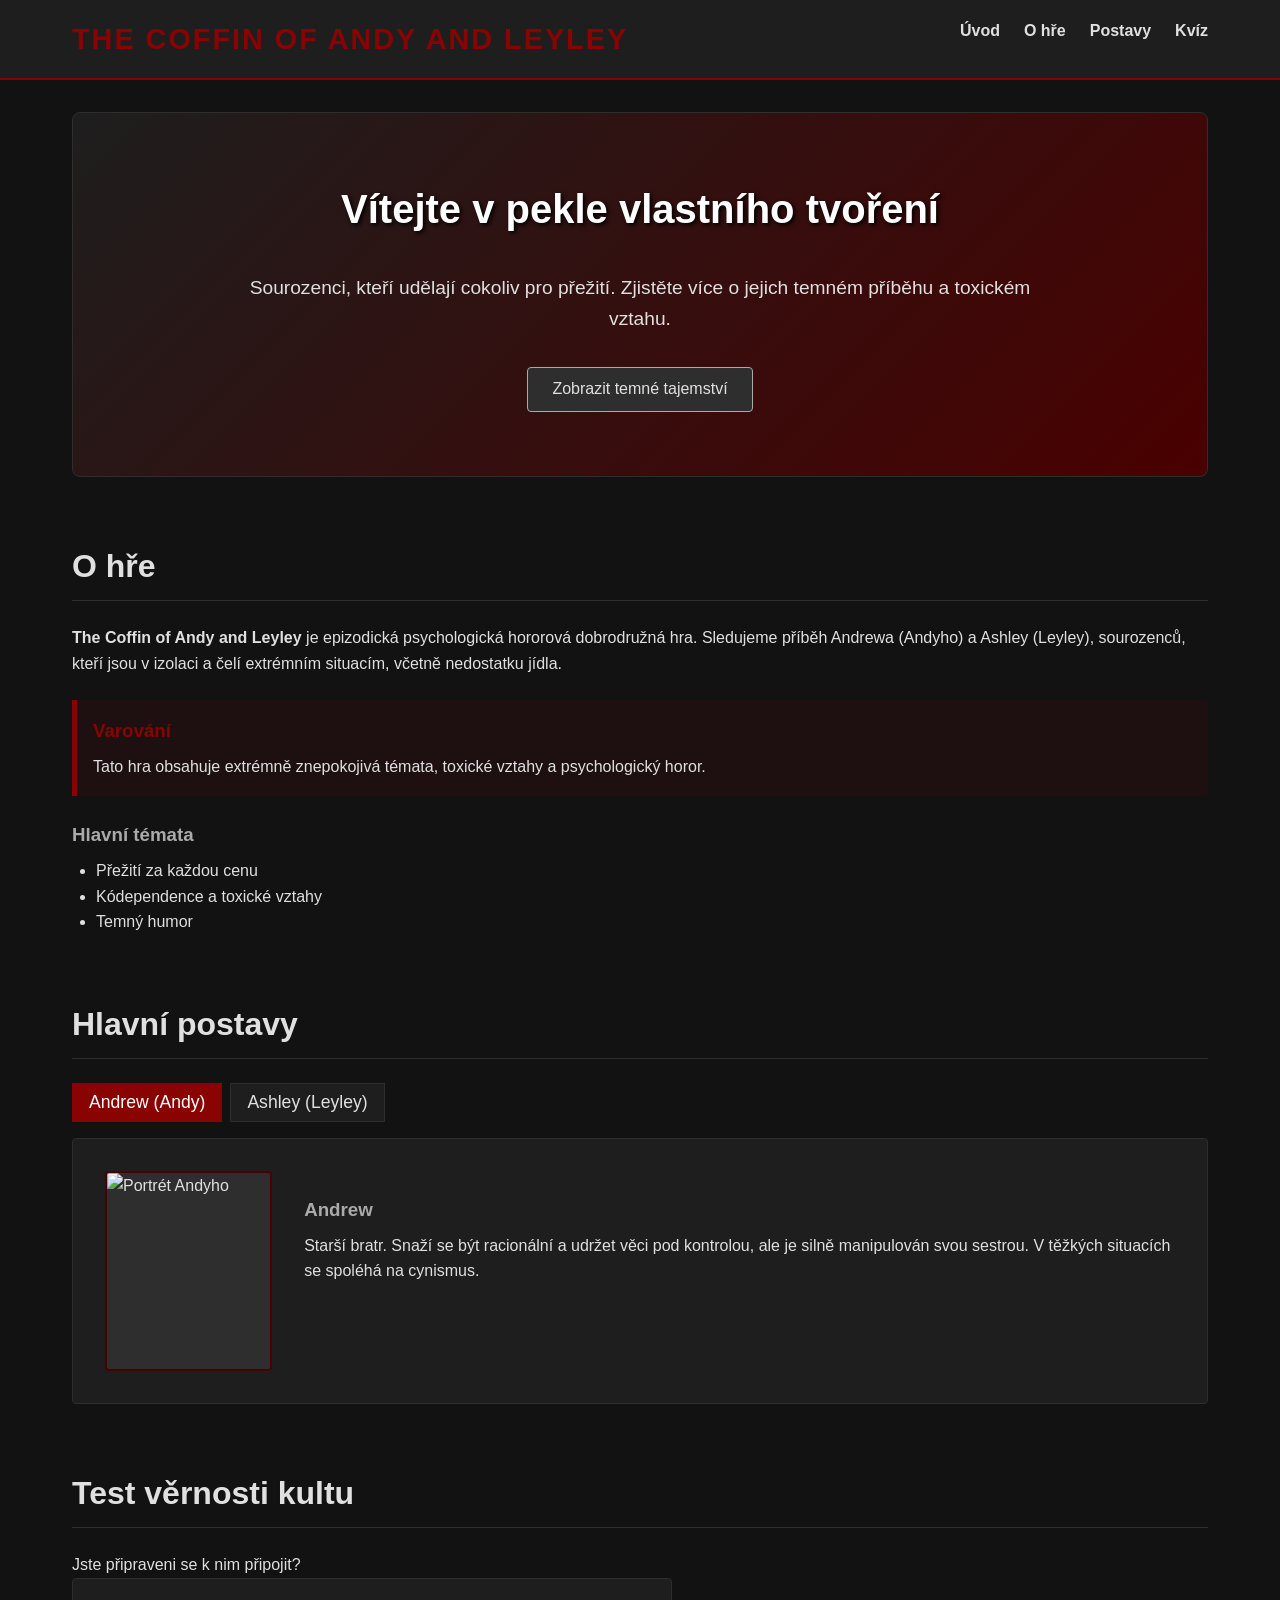
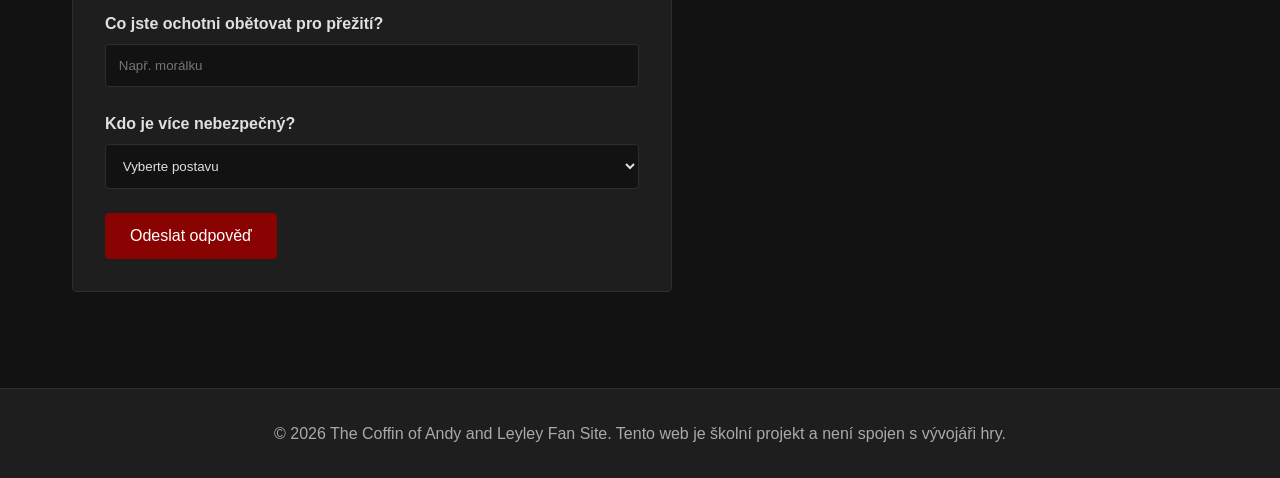
==== index.html @ 6305176b "Rename index 1.html to index.html" ====
<!DOCTYPE html>
<html lang="cs">

<head>
    <meta charset="UTF-8">
    <meta name="viewport" content="width=device-width, initial-scale=1.0">
    <title>The Coffin of Andy and Leyley - Fan Site</title>
    <meta name="description"
        content="Fanouškovská stránka o psychologické hororové hře The Coffin of Andy and Leyley. Ponořte se do temného příběhu sourozenců.">
    <link rel="stylesheet" href="style.css">
    <script src="script.js" defer></script>
</head>

<body>
    <header>
        <div class="header-content">
            <h1>The Coffin of Andy and Leyley</h1>
            <nav>
                <ul>
                    <li><a href="#home">Úvod</a></li>
                    <li><a href="#about">O hře</a></li>
                    <li><a href="#characters">Postavy</a></li>
                    <li><a href="#quiz">Kvíz</a></li>
                </ul>
            </nav>
        </div>
    </header>

    <main>
        <section id="home" class="hero">
            <div class="hero-text">
                <h2>Vítejte v pekle vlastního tvoření</h2>
                <p>Sourozenci, kteří udělají cokoliv pro přežití. Zjistěte více o jejich temném příběhu a toxickém
                    vztahu.</p>
                <button id="show-more-btn" class="btn">Zobrazit temné tajemství</button>
                <p id="secret-text" class="hidden">Hlad je donutí k hrozným věcem...</p>
            </div>
        </section>

        <section id="about">
            <article>
                <h2>O hře</h2>
                <p><strong>The Coffin of Andy and Leyley</strong> je epizodická psychologická hororová dobrodružná hra.
                    Sledujeme příběh Andrewa (Andyho) a Ashley (Leyley), sourozenců, kteří jsou v izolaci a čelí
                    extrémním situacím, včetně nedostatku jídla.</p>

                <aside class="blood-box">
                    <h3>Varování</h3>
                    <p>Tato hra obsahuje extrémně znepokojivá témata, toxické vztahy a psychologický horor.</p>
                </aside>

                <h3>Hlavní témata</h3>
                <ul>
                    <li>Přežití za každou cenu</li>
                    <li>Kódependence a toxické vztahy</li>
                    <li>Temný humor</li>
                </ul>
            </article>
        </section>

        <section id="characters">
            <h2>Hlavní postavy</h2>
            <div class="tabs">
                <button class="tab-btn active" data-target="andy-info">Andrew (Andy)</button>
                <button class="tab-btn" data-target="leyley-info">Ashley (Leyley)</button>
            </div>
            <div class="character-content">
                <div id="andy-info" class="char-pane active">
                    <img src="https://placehold.co/200x200/2e2e2e/8a0303?text=Andy" alt="Portrét Andyho"
                        class="char-img">
                    <div class="char-text">
                        <h3>Andrew</h3>
                        <p>Starší bratr. Snaží se být racionální a udržet věci pod kontrolou, ale je silně manipulován
                            svou sestrou. V těžkých situacích se spoléhá na cynismus.</p>
                    </div>
                </div>
                <div id="leyley-info" class="char-pane hidden">
                    <img src="https://placehold.co/200x200/2e2e2e/8a0303?text=Leyley" alt="Portrét Leyley"
                        class="char-img">
                    <div class="char-text">
                        <h3>Ashley</h3>
                        <p>Mladší sestra. Chaotická, manipulativní a hluboce posedlá svým bratrem. Má sklony k
                            psychopatickému chování a baví ji způsobovat problémy.</p>
                    </div>
                </div>
            </div>
        </section>

        <section id="quiz">
            <h2>Test věrnosti kultu</h2>
            <p>Jste připraveni se k nim připojit?</p>
            <form id="cult-form">
                <div class="form-group">
                    <label for="sacrifice">Co jste ochotni obětovat pro přežití?</label>
                    <input type="text" id="sacrifice" name="sacrifice" required placeholder="Např. morálku">
                </div>
                <div class="form-group">
                    <label for="sibling-choice">Kdo je více nebezpečný?</label>
                    <select id="sibling-choice" name="sibling-choice" required>
                        <option value="">Vyberte postavu</option>
                        <option value="andy">Andy</option>
                        <option value="leyley">Leyley</option>
                    </select>
                </div>
                <button type="submit" class="btn btn-blood">Odeslat odpověď</button>
                <div id="form-result" class="hidden result-message"></div>
            </form>
        </section>
    </main>

    <footer>
        <p>&copy; 2026 The Coffin of Andy and Leyley Fan Site. Tento web je školní projekt a není spojen s vývojáři hry.
        </p>
    </footer>
</body>

</html>
---- style.css ----
:root {
    --bg-color: #121212;
    --bg-lighter: #1e1e1e;
    --text-color: #e0e0e0;
    --text-muted: #aaaaaa;
    --blood-red: #8a0303;
    --blood-red-hover: #b30000;
    --dark-red: #4a0000;
    --accent-grey: #2e2e2e;
}

* {
    box-sizing: border-box;
    margin: 0;
    padding: 0;
}

body {
    font-family: 'Segoe UI', Tahoma, Geneva, Verdana, sans-serif;
    background-color: var(--bg-color);
    color: var(--text-color);
    line-height: 1.6;
}

/* Header & Navigation */
header {
    background-color: var(--bg-lighter);
    border-bottom: 2px solid var(--blood-red);
    position: sticky;
    top: 0;
    z-index: 100;
}

.header-content {
    display: flex;
    justify-content: space-between;
    align-items: center;
    max-width: 1200px;
    margin: 0 auto;
    padding: 1rem 2rem;
}

h1 {
    color: var(--blood-red);
    font-size: 1.8rem;
    text-transform: uppercase;
    letter-spacing: 2px;
}

nav ul {
    list-style: none;
    display: flex;
    gap: 1.5rem;
}

nav a {
    color: var(--text-color);
    text-decoration: none;
    font-weight: bold;
    transition: color 0.3s ease;
}

nav a:hover {
    color: var(--blood-red);
}

/* Main Content & Sections */
main {
    max-width: 1200px;
    margin: 0 auto;
    padding: 2rem;
}

section {
    margin-bottom: 4rem;
}

h2 {
    color: var(--text-color);
    border-bottom: 1px solid var(--accent-grey);
    padding-bottom: 0.5rem;
    margin-bottom: 1.5rem;
    font-size: 2rem;
}

h3 {
    color: var(--text-muted);
    margin-top: 1.5rem;
    margin-bottom: 0.5rem;
}

/* Hero Section */
.hero {
    background: linear-gradient(135deg, var(--bg-lighter) 0%, var(--dark-red) 100%);
    padding: 4rem 2rem;
    border-radius: 8px;
    text-align: center;
    border: 1px solid var(--accent-grey);
}

.hero h2 {
    border: none;
    font-size: 2.5rem;
    color: #fff;
    text-shadow: 2px 2px 4px #000;
}

.hero-text p {
    font-size: 1.2rem;
    max-width: 800px;
    margin: 0 auto 2rem auto;
}

/* Buttons */
.btn {
    background-color: var(--accent-grey);
    color: var(--text-color);
    border: 1px solid var(--text-muted);
    padding: 0.8rem 1.5rem;
    font-size: 1rem;
    cursor: pointer;
    border-radius: 4px;
    transition: all 0.3s ease;
    font-family: inherit;
}

.btn:hover {
    background-color: var(--text-muted);
    color: var(--bg-color);
}

.btn-blood {
    background-color: var(--blood-red);
    border-color: var(--blood-red);
    color: #fff;
}

.btn-blood:hover {
    background-color: var(--blood-red-hover);
    border-color: var(--blood-red-hover);
    color: #fff;
    box-shadow: 0 0 10px var(--blood-red);
}

/* About Section */
.blood-box {
    background-color: rgba(138, 3, 3, 0.1);
    border-left: 5px solid var(--blood-red);
    padding: 1rem;
    margin: 1.5rem 0;
    border-radius: 0 4px 4px 0;
}

.blood-box h3 {
    margin-top: 0;
    color: var(--blood-red);
}

ul {
    margin-left: 1.5rem;
    margin-bottom: 1rem;
}

/* Characters Section */
.tabs {
    display: flex;
    gap: 0.5rem;
    margin-bottom: 1rem;
}

.tab-btn {
    background-color: var(--bg-lighter);
    color: var(--text-color);
    border: 1px solid var(--accent-grey);
    padding: 0.5rem 1rem;
    cursor: pointer;
    font-size: 1.1rem;
    transition: background-color 0.2s;
}

.tab-btn:hover {
    background-color: var(--accent-grey);
}

.tab-btn.active {
    background-color: var(--blood-red);
    border-color: var(--blood-red);
    color: #fff;
}

.character-content {
    background-color: var(--bg-lighter);
    border: 1px solid var(--accent-grey);
    border-radius: 4px;
    padding: 2rem;
}

.char-pane {
    display: none;
    gap: 2rem;
    align-items: flex-start;
}

.char-pane.active {
    display: flex;
}

.char-img {
    width: 200px;
    height: 200px;
    background-color: var(--accent-grey); /* Placeholder background */
    object-fit: cover;
    border-radius: 4px;
    border: 2px solid var(--dark-red);
}

/* Quiz / Form Section */
form {
    max-width: 600px;
    background-color: var(--bg-lighter);
    padding: 2rem;
    border-radius: 4px;
    border: 1px solid var(--accent-grey);
}

.form-group {
    margin-bottom: 1.5rem;
    display: flex;
    flex-direction: column;
}

label {
    margin-bottom: 0.5rem;
    font-weight: bold;
}

input[type="text"],
select {
    padding: 0.8rem;
    background-color: var(--bg-color);
    border: 1px solid var(--accent-grey);
    color: var(--text-color);
    border-radius: 4px;
    font-family: inherit;
}

input[type="text"]:focus,
select:focus {
    outline: none;
    border-color: var(--blood-red);
}

.result-message {
    margin-top: 1rem;
    padding: 1rem;
    border-radius: 4px;
    font-weight: bold;
}

.result-message.success {
    background-color: rgba(138, 3, 3, 0.2);
    border: 1px solid var(--blood-red);
    color: #ffcccc;
}

/* Utilities */
.hidden {
    display: none !important;
}

#secret-text {
    margin-top: 1rem;
    color: var(--blood-red);
    font-weight: bold;
    font-style: italic;
}

/* Footer */
footer {
    text-align: center;
    padding: 2rem;
    background-color: var(--bg-lighter);
    border-top: 1px solid var(--accent-grey);
    color: var(--text-muted);
}

/* Responsive Media Queries */
@media (max-width: 768px) {
    .header-content {
        flex-direction: column;
        gap: 1rem;
        text-align: center;
    }

    nav ul {
        flex-wrap: wrap;
        justify-content: center;
    }

    .char-pane {
        flex-direction: column;
        align-items: center;
        text-align: center;
    }
    
    .char-img {
        width: 100%;
        max-width: 300px;
        height: auto;
        aspect-ratio: 1/1;
    }

    .tabs {
        flex-direction: column;
    }
}
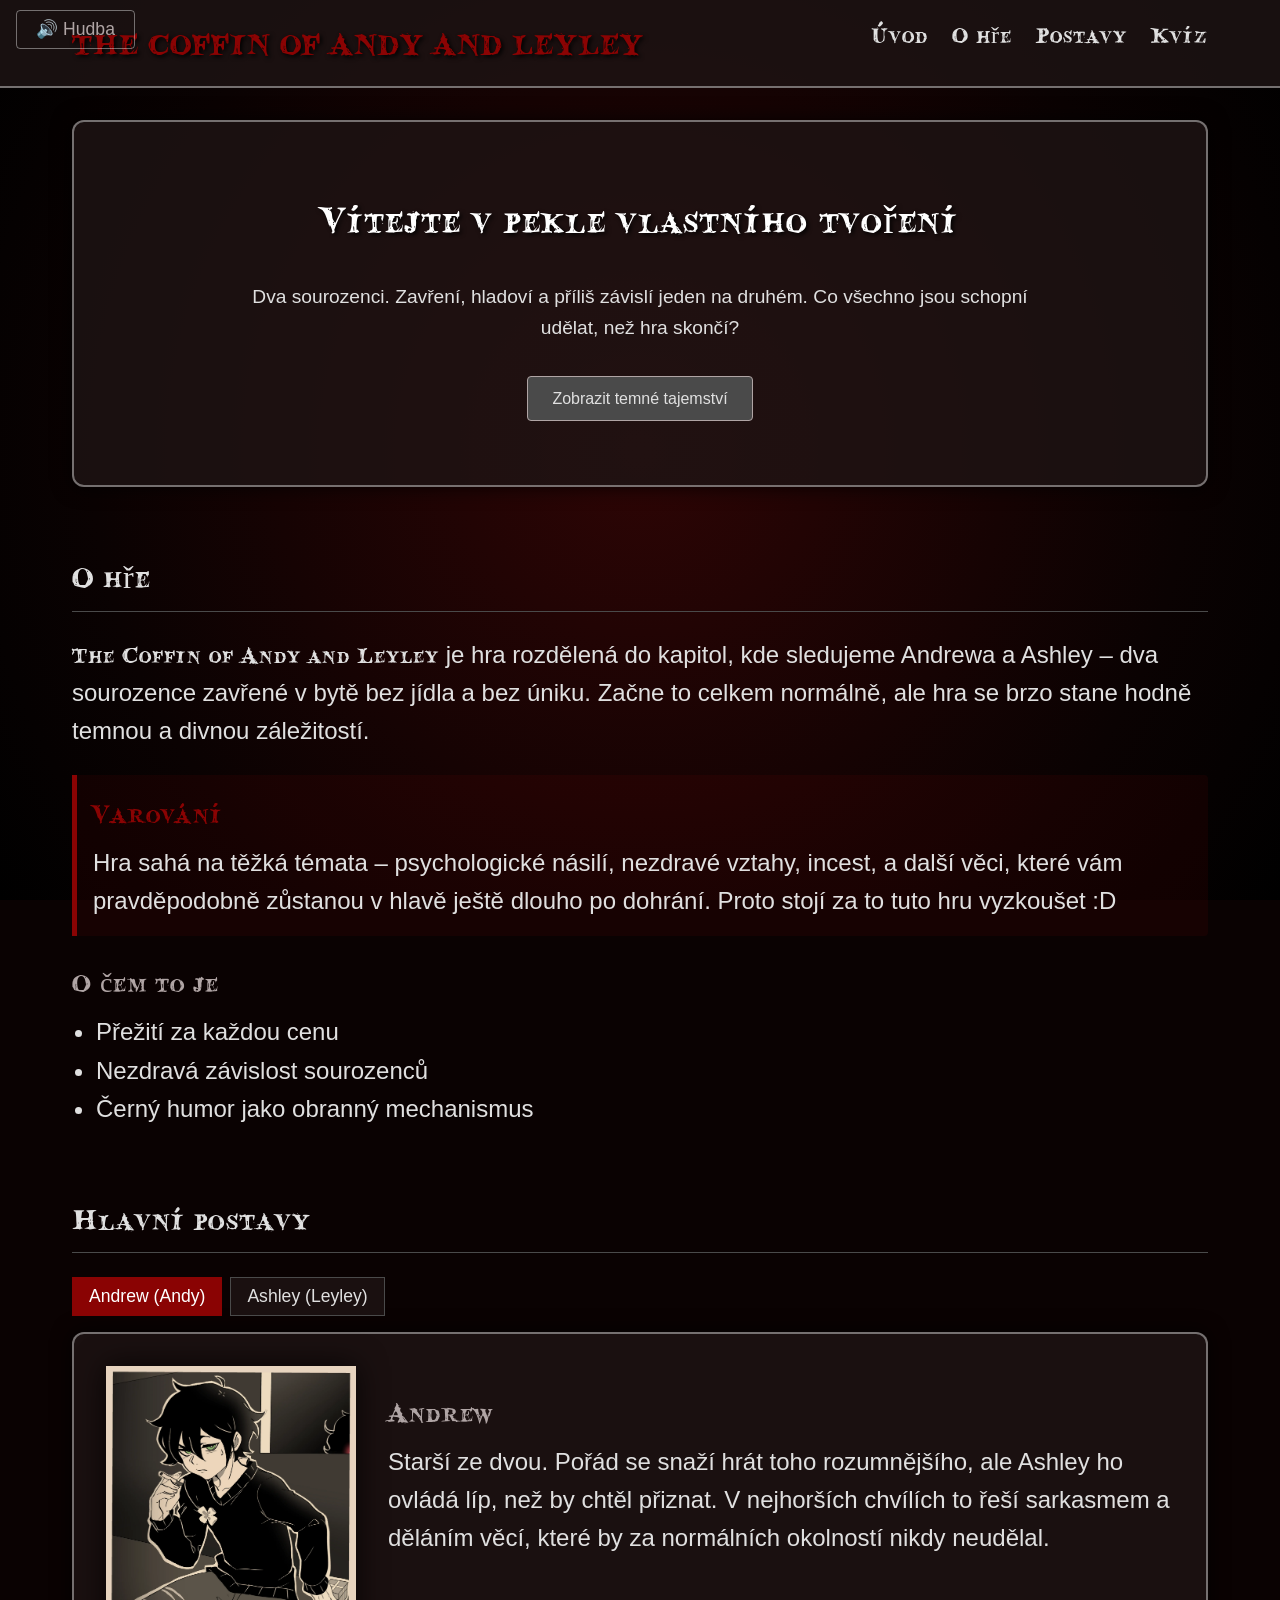
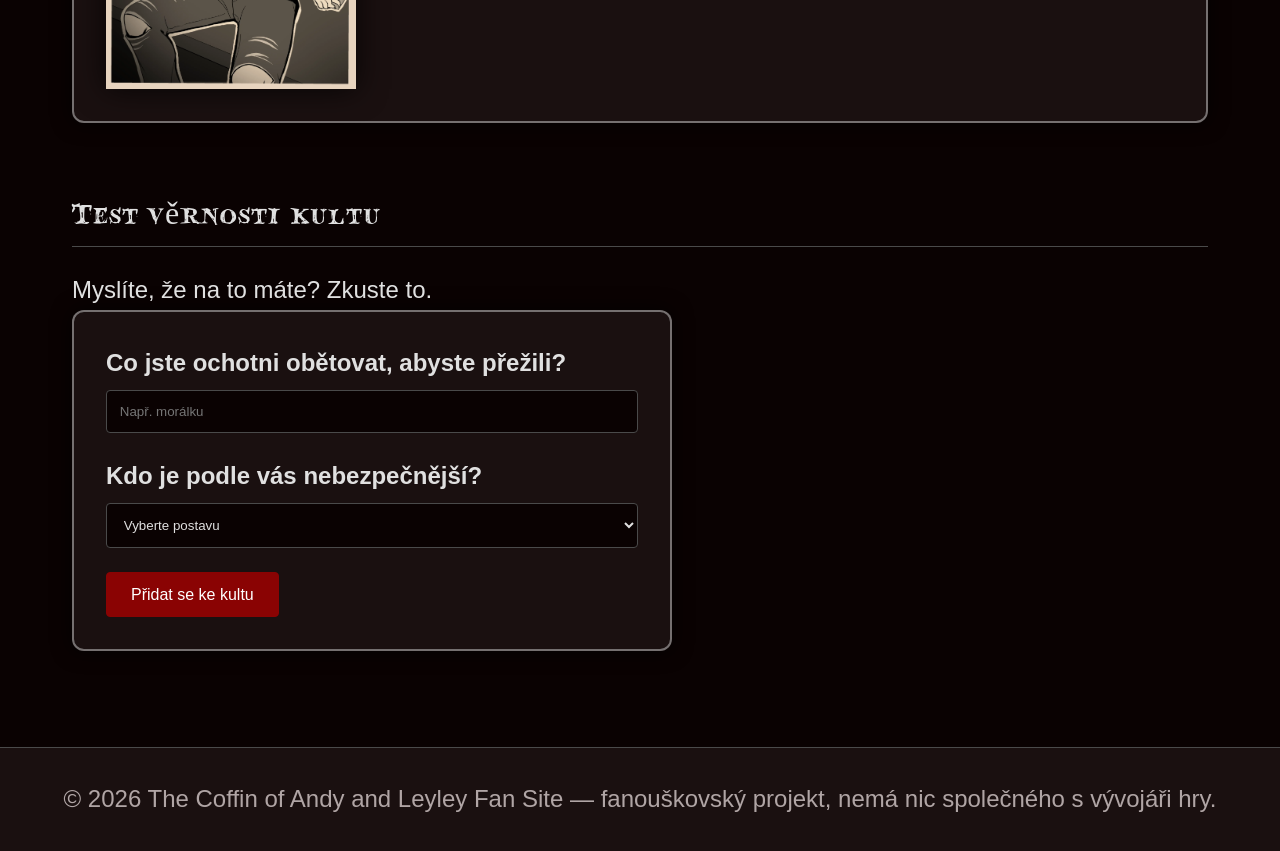
==== commit 97f40062: "Rename index 1.html to index.html" ====
--- a/index.html
+++ b/index.html
@@ -7,12 +7,13 @@
     <title>The Coffin of Andy and Leyley - Fan Site</title>
     <meta name="description"
         content="Fanouškovská stránka o psychologické hororové hře The Coffin of Andy and Leyley. Ponořte se do temného příběhu sourozenců.">
-    <link rel="stylesheet" href="style.css">
-    <script src="script.js" defer></script>
+    <link rel="stylesheet" href="style.css?v=3">
+    <script src="script.js?v=3" defer></script>
 </head>
 
 <body>
     <header>
+        <button id="mute-btn" title="Ztlumit hudbu">🔊 Hudba</button>
         <div class="header-content">
             <h1>The Coffin of Andy and Leyley</h1>
             <nav>
@@ -30,30 +31,32 @@
         <section id="home" class="hero">
             <div class="hero-text">
                 <h2>Vítejte v pekle vlastního tvoření</h2>
-                <p>Sourozenci, kteří udělají cokoliv pro přežití. Zjistěte více o jejich temném příběhu a toxickém
-                    vztahu.</p>
+                <p>Dva sourozenci. Zavření, hladoví a příliš závislí jeden na druhém. Co všechno jsou schopní udělat,
+                    než hra skončí?</p>
                 <button id="show-more-btn" class="btn">Zobrazit temné tajemství</button>
-                <p id="secret-text" class="hidden">Hlad je donutí k hrozným věcem...</p>
+                <p id="secret-text" class="hidden">Hlad dělá s lidmi divné věci...</p>
             </div>
         </section>
 
         <section id="about">
             <article>
                 <h2>O hře</h2>
-                <p><strong>The Coffin of Andy and Leyley</strong> je epizodická psychologická hororová dobrodružná hra.
-                    Sledujeme příběh Andrewa (Andyho) a Ashley (Leyley), sourozenců, kteří jsou v izolaci a čelí
-                    extrémním situacím, včetně nedostatku jídla.</p>
+                <p><strong>The Coffin of Andy and Leyley</strong> je hra rozdělená do kapitol, kde sledujeme Andrewa a
+                    Ashley – dva sourozence zavřené v bytě bez jídla a bez úniku. Začne to celkem normálně,
+                    ale hra se brzo stane hodně temnou a divnou záležitostí.</p>
 
                 <aside class="blood-box">
                     <h3>Varování</h3>
-                    <p>Tato hra obsahuje extrémně znepokojivá témata, toxické vztahy a psychologický horor.</p>
+                    <p>Hra sahá na těžká témata – psychologické násilí, nezdravé vztahy, incest, a další věci, které vám
+                        pravděpodobně
+                        zůstanou v hlavě ještě dlouho po dohrání. Proto stojí za to tuto hru vyzkoušet :D </p>
                 </aside>
 
-                <h3>Hlavní témata</h3>
+                <h3>O čem to je</h3>
                 <ul>
                     <li>Přežití za každou cenu</li>
-                    <li>Kódependence a toxické vztahy</li>
-                    <li>Temný humor</li>
+                    <li>Nezdravá závislost sourozenců</li>
+                    <li>Černý humor jako obranný mechanismus</li>
                 </ul>
             </article>
         </section>
@@ -66,21 +69,20 @@
             </div>
             <div class="character-content">
                 <div id="andy-info" class="char-pane active">
-                    <img src="https://placehold.co/200x200/2e2e2e/8a0303?text=Andy" alt="Portrét Andyho"
-                        class="char-img">
+                    <img src="img/andrew.webp" alt="Portrét Andyho" class="char-img">
                     <div class="char-text">
                         <h3>Andrew</h3>
-                        <p>Starší bratr. Snaží se být racionální a udržet věci pod kontrolou, ale je silně manipulován
-                            svou sestrou. V těžkých situacích se spoléhá na cynismus.</p>
+                        <p>Starší ze dvou. Pořád se snaží hrát toho rozumnějšího, ale Ashley ho ovládá líp, než by chtěl
+                            přiznat. V nejhorších chvílích to řeší sarkasmem a děláním věcí, které by za normálních
+                            okolností nikdy neudělal.</p>
                     </div>
                 </div>
-                <div id="leyley-info" class="char-pane hidden">
-                    <img src="https://placehold.co/200x200/2e2e2e/8a0303?text=Leyley" alt="Portrét Leyley"
-                        class="char-img">
+                <div id="leyley-info" class="char-pane">
+                    <img src="img/ashley.webp" alt="Portrét Leyley" class="char-img">
                     <div class="char-text">
                         <h3>Ashley</h3>
-                        <p>Mladší sestra. Chaotická, manipulativní a hluboce posedlá svým bratrem. Má sklony k
-                            psychopatickému chování a baví ji způsobovat problémy.</p>
+                        <p>Mladší, ale rozhodně ne slabší. Je nepředvídatelná, posedlá svým bratrem a upřímně ji baví,
+                            když se věci zkomplikují. Nebezpečná je hlavně proto, že to o sobě dobře ví.</p>
                     </div>
                 </div>
             </div>
@@ -88,29 +90,29 @@
 
         <section id="quiz">
             <h2>Test věrnosti kultu</h2>
-            <p>Jste připraveni se k nim připojit?</p>
+            <p>Myslíte, že na to máte? Zkuste to.</p>
             <form id="cult-form">
                 <div class="form-group">
-                    <label for="sacrifice">Co jste ochotni obětovat pro přežití?</label>
+                    <label for="sacrifice">Co jste ochotni obětovat, abyste přežili?</label>
                     <input type="text" id="sacrifice" name="sacrifice" required placeholder="Např. morálku">
                 </div>
                 <div class="form-group">
-                    <label for="sibling-choice">Kdo je více nebezpečný?</label>
+                    <label for="sibling-choice">Kdo je podle vás nebezpečnější?</label>
                     <select id="sibling-choice" name="sibling-choice" required>
                         <option value="">Vyberte postavu</option>
                         <option value="andy">Andy</option>
                         <option value="leyley">Leyley</option>
                     </select>
                 </div>
-                <button type="submit" class="btn btn-blood">Odeslat odpověď</button>
+                <button type="submit" class="btn btn-blood">Přidat se ke kultu</button>
                 <div id="form-result" class="hidden result-message"></div>
             </form>
         </section>
     </main>
 
     <footer>
-        <p>&copy; 2026 The Coffin of Andy and Leyley Fan Site. Tento web je školní projekt a není spojen s vývojáři hry.
-        </p>
+        <p>&copy; 2026 The Coffin of Andy and Leyley Fan Site &mdash; fanouškovský projekt, nemá nic společného s
+            vývojáři hry.</p>
     </footer>
 </body>
 
--- a/style.css
+++ b/style.css
@@ -1,12 +1,20 @@
+@font-face {
+    font-family: 'BloodCrow';
+    src: url('blood_crow/bloodcrow.ttf') format('truetype');
+    font-weight: normal;
+    font-style: normal;
+}
+
 :root {
-    --bg-color: #121212;
-    --bg-lighter: #1e1e1e;
+    --bg-color: #0a0202;
+    --bg-lighter: rgba(30, 20, 20, 0.8);
     --text-color: #e0e0e0;
-    --text-muted: #aaaaaa;
+    --text-muted: #b0a5a5;
     --blood-red: #8a0303;
-    --blood-red-hover: #b30000;
+    --blood-red-hover: #d10000;
     --dark-red: #4a0000;
-    --accent-grey: #2e2e2e;
+    --accent-grey: #4a4a4a;
+    --menu-border: rgba(255, 255, 255, 0.4);
 }
 
 * {
@@ -17,19 +25,43 @@
 
 body {
     font-family: 'Segoe UI', Tahoma, Geneva, Verdana, sans-serif;
+    background: radial-gradient(circle at center, #2e0505 0%, #0a0202 70%, #000000 100%);
     background-color: var(--bg-color);
+    background-attachment: fixed;
     color: var(--text-color);
     line-height: 1.6;
+    font-size: 24px;
 }
 
 /* Header & Navigation */
 header {
     background-color: var(--bg-lighter);
-    border-bottom: 2px solid var(--blood-red);
+    border-bottom: 2px solid var(--menu-border);
     position: sticky;
     top: 0;
     z-index: 100;
 }
+
+#mute-btn {
+    position: absolute;
+    top: 0.6rem;
+    left: 1rem;
+    background: transparent;
+    border: 1px solid var(--menu-border);
+    color: var(--text-muted);
+    font-size: 1.1rem;
+    padding: 0.5rem 1.2rem;
+    border-radius: 4px;
+    cursor: pointer;
+    transition: color 0.2s, border-color 0.2s;
+    z-index: 101;
+}
+
+#mute-btn:hover {
+    color: var(--text-color);
+    border-color: var(--text-color);
+}
+
 
 .header-content {
     display: flex;
@@ -42,9 +74,11 @@
 
 h1 {
     color: var(--blood-red);
-    font-size: 1.8rem;
+    font-size: 2rem;
+    font-family: 'Impact', 'Arial Black', sans-serif;
     text-transform: uppercase;
     letter-spacing: 2px;
+    text-shadow: 2px 2px 4px #000;
 }
 
 nav ul {
@@ -91,11 +125,12 @@
 
 /* Hero Section */
 .hero {
-    background: linear-gradient(135deg, var(--bg-lighter) 0%, var(--dark-red) 100%);
+    background: var(--bg-lighter);
     padding: 4rem 2rem;
-    border-radius: 8px;
+    border-radius: 12px;
     text-align: center;
-    border: 1px solid var(--accent-grey);
+    border: 2px solid var(--menu-border);
+    box-shadow: 0 0 20px rgba(0, 0, 0, 0.8);
 }
 
 .hero h2 {
@@ -190,9 +225,10 @@
 
 .character-content {
     background-color: var(--bg-lighter);
-    border: 1px solid var(--accent-grey);
-    border-radius: 4px;
+    border: 2px solid var(--menu-border);
+    border-radius: 12px;
     padding: 2rem;
+    box-shadow: 0 0 20px rgba(0, 0, 0, 0.8);
 }
 
 .char-pane {
@@ -206,12 +242,13 @@
 }
 
 .char-img {
-    width: 200px;
-    height: 200px;
-    background-color: var(--accent-grey); /* Placeholder background */
-    object-fit: cover;
-    border-radius: 4px;
-    border: 2px solid var(--dark-red);
+    width: 250px;
+    height: auto;
+    background-color: transparent;
+    object-fit: contain;
+    border-radius: 0;
+    border: none;
+    filter: drop-shadow(0 0 15px rgba(0, 0, 0, 0.8));
 }
 
 /* Quiz / Form Section */
@@ -219,8 +256,9 @@
     max-width: 600px;
     background-color: var(--bg-lighter);
     padding: 2rem;
-    border-radius: 4px;
-    border: 1px solid var(--accent-grey);
+    border-radius: 12px;
+    border: 2px solid var(--menu-border);
+    box-shadow: 0 0 20px rgba(0, 0, 0, 0.8);
 }
 
 .form-group {
@@ -267,6 +305,16 @@
 .hidden {
     display: none !important;
 }
+
+strong,
+h1, h2, h3,
+nav a {
+    font-family: 'BloodCrow', serif;
+    font-weight: normal;
+    letter-spacing: 1px;
+}
+
+
 
 #secret-text {
     margin-top: 1rem;
@@ -302,7 +350,7 @@
         align-items: center;
         text-align: center;
     }
-    
+
     .char-img {
         width: 100%;
         max-width: 300px;
@@ -313,4 +361,4 @@
     .tabs {
         flex-direction: column;
     }
-}
+}
